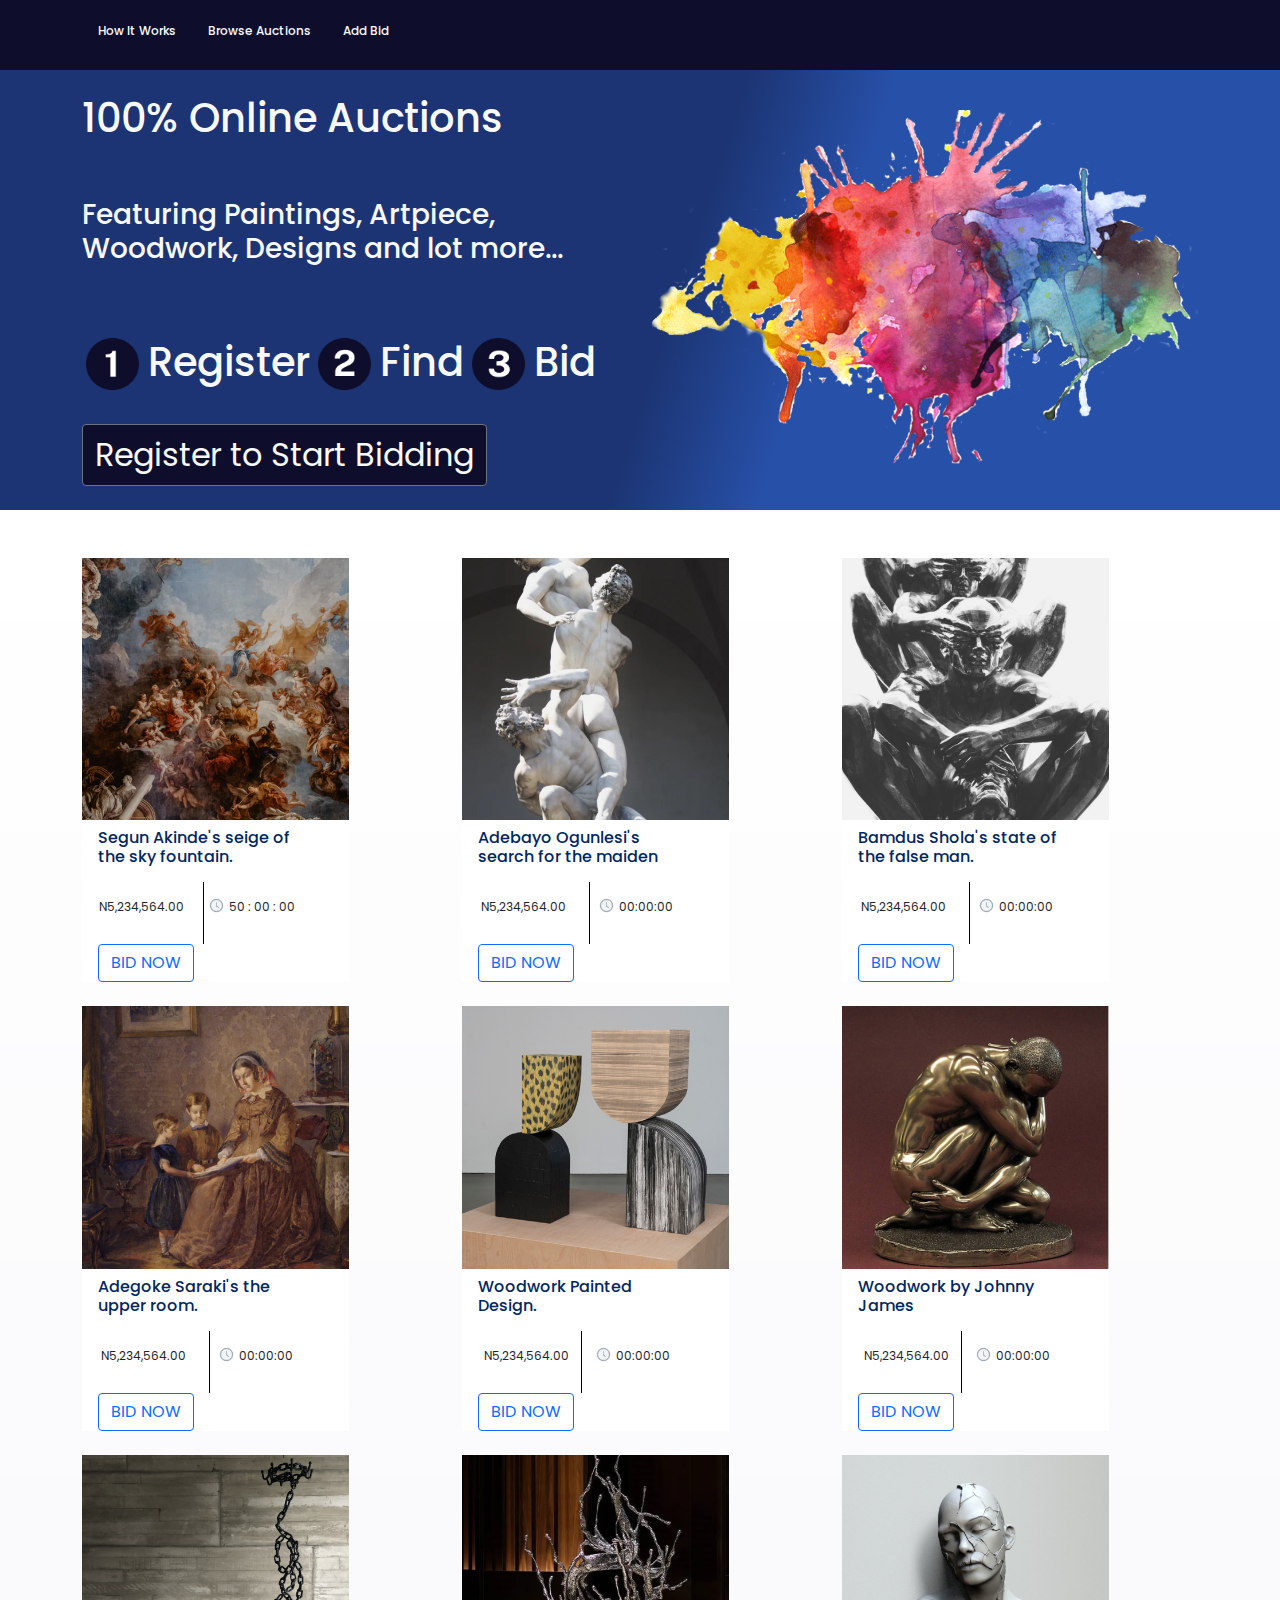
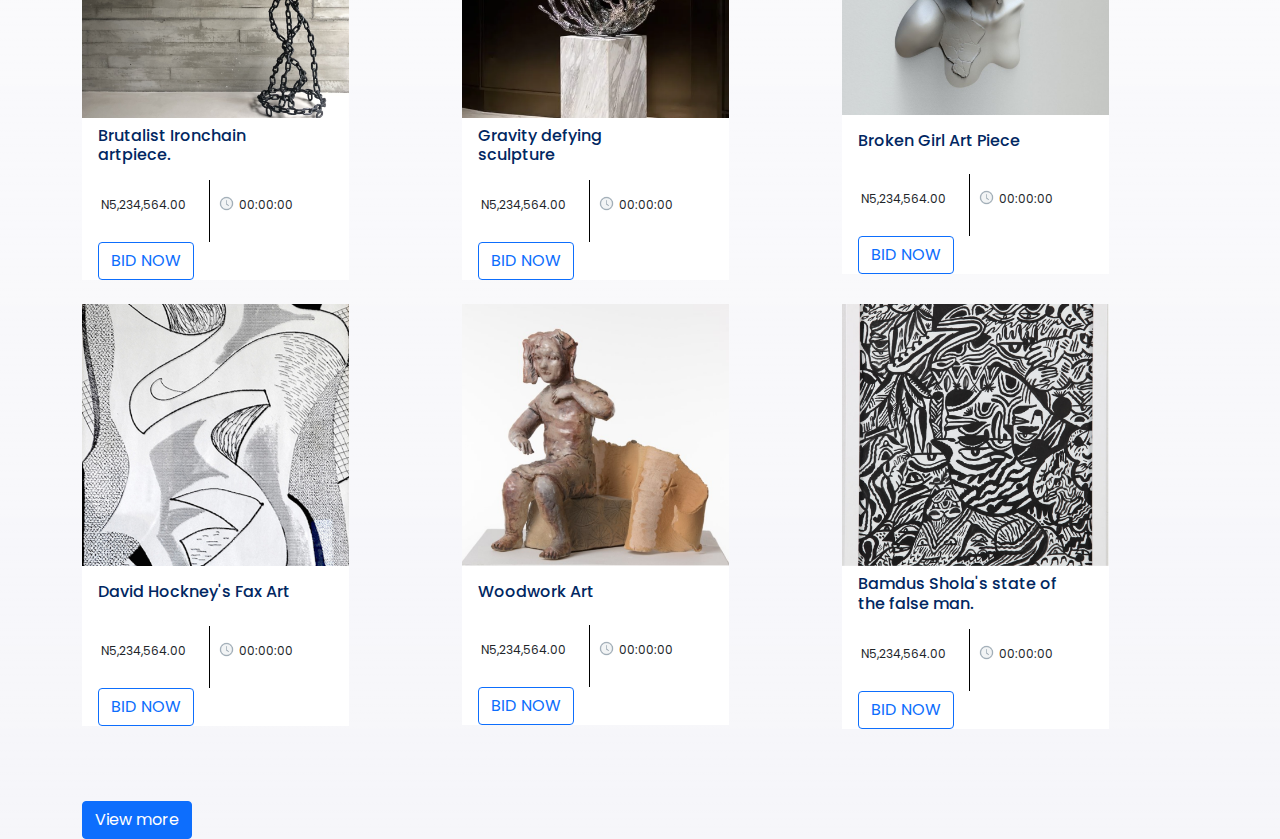
==== index.html @ ebd5a130 "ch: auction rough" ====
<!DOCTYPE html>
<html lang="en">
<head>
    <meta charset="UTF-8">
    <meta http-equiv="X-UA-Compatible" content="IE=edge">
    <meta name="viewport" content="width=device-width, initial-scale=1.0">
    <title>Auction Page</title>
    <link rel="stylesheet" href="css/bootstrap.min.css">
    <link rel="stylesheet" href="css/style.css">
    <link rel="preconnect" href="https://fonts.googleapis.com">
    <link rel="preconnect" href="https://fonts.gstatic.com" crossorigin>
    <link href="https://fonts.googleapis.com/css2?family=Poppins:wght@600&display=swap" rel="stylesheet">
</head>
<body>
    <section id="navSection" class="bg-secondary py-4">
        <div class="container d-flex text-light">
            <h5 class="fs-6 px-3">How It Works</h5>
            <h5 class="fs-6 px-3">Browse Auctions</h5>
            <h5 class="fs-6 px-3">Add Bid</h5>
        </div> 
    </section>
    <section id="regSection" class="py-4 bg-reg text-light">
        <div class="container">
            <div class="row">
                <div class="col-lg-6">
                    <h1>100% Online Auctions</h1>
                    <h3 class="py-5">Featuring Paintings, Artpiece, Woodwork, Designs and lot more...</h3>
                    <div class="d-flex py-3">
                        <div class="d-flex justify-content-around">
                            <img src="img/1.png" class="h-75 img-fluid">
                            <h1>Register</h1>
                        </div>
                        <div class="d-flex justify-content-around">
                            <img src="img/2.png" class="h-75 img-fluid">
                            <h1>Find</h1>
                        </div>
                        <div class="d-flex justify-content-around">
                            <img src="img/3.png" class="h-75 img-fluid">
                            <h1>Bid</h1>
                        </div>
                    </div>
                    <button class="btn btn-secondary fs-2 text-light">Register to Start Bidding</button>
                </div>
                <div class="col-lg-6 py-3">
                    <img src="img/paint.png" class="img-fluid">
                </div>
            </div>
        </div>
    </section>
    <section id="productSection">
        <div class="container">
            <div class="row py-5 justify-content-center">
                <div class="col-lg-4 col-md-6 pb-4">
                    <div class="product w-75 bg-white">
                        <img src="img/Segun.png" class="img-fluid">
                        <div class="info ms-3 w-75">
                            <h6 class="py-2 text-secondary">Segun Akinde's seige of the sky fountain.</h6>
                            <div class="text">
                                <div class="d-flex justify-content-around">
                                    <p class="pt-3 pe-3 fs-6">N5,234,564.00</p>
                                    <img src="img/Line 9.png">
                                    <div class="time d-flex justify-content-around">
                                        <img src="img/clock.png" class="h-50 pt-3">
                                        <p class="countDown pt-3 fs-6">50 : 00 : 00</p>
                                    </div>
                                </div>
                                <button class="btn btn-outline-primary">BID NOW</button>
                                <div class="couterUp"></div>
                            </div>
                        </div>
                    </div>
                </div>
                <div class="col-lg-4 col-md-6 pb-4">
                    <div class="product w-75 bg-white">
                        <img src="img/Adebayo.png" class="img-fluid">
                        <div class="info ms-3 w-75">
                            <h6 class="py-2 text-secondary">Adebayo Ogunlesi's search for the maiden</h6>
                            <div class="text">
                                <div class="d-flex justify-content-around">
                                    <p class="pt-3 pe-3 fs-6">N5,234,564.00</p>
                                    <img src="img/Line 9.png">
                                    <div class="time d-flex justify-content-around">
                                        <img src="img/clock.png" class="h-50 pt-3">
                                        <p class="countDown pt-3 fs-6">00:00:00</p>
                                    </div>
                                </div>
                                <button class="btn btn-outline-primary">BID NOW</button>
                                <div class="couterUp"></div>
                            </div>
                        </div>
                    </div>
                </div>
                <div class="col-lg-4 col-md-6 pb-4">
                    <div class="product w-75 bg-white">
                        <img src="img/Badmus.png" class="img-fluid">
                        <div class="info ms-3 w-75">
                            <h6 class="py-2 text-secondary">Bamdus Shola's state of the false man.</h6>
                            <div class="text">
                                <div class="d-flex justify-content-around">
                                    <p class="pt-3 pe-3 fs-6">N5,234,564.00</p>
                                    <img src="img/Line 9.png">
                                    <div class="time d-flex justify-content-around">
                                        <img src="img/clock.png" class="h-50 pt-3">
                                        <p class="countDown pt-3 fs-6">00:00:00</p>
                                    </div>
                                </div>
                                <button class="btn btn-outline-primary">BID NOW</button>
                                <div class="couterUp"></div>
                            </div>
                        </div>
                    </div>
                </div>
                <div class="col-lg-4 col-md-6 pb-4">
                    <div class="product w-75 bg-white">
                        <img src="img/Adegoke.png" class="img-fluid">
                        <div class="info ms-3 w-75">
                            <h6 class="py-2 text-secondary">Adegoke Saraki's the upper room.</h6>
                            <div class="text">
                                <div class="d-flex justify-content-around">
                                    <p class="pt-3 pe-3 fs-6">N5,234,564.00</p>
                                    <img src="img/Line 9.png">
                                    <div class="time d-flex justify-content-around">
                                        <img src="img/clock.png" class="h-50 pt-3">
                                        <p class="countDown pt-3 fs-6">00:00:00</p>
                                    </div>
                                </div>
                                <button class="btn btn-outline-primary">BID NOW</button>
                                <div class="couterUp"></div>
                            </div>
                        </div>
                    </div>
                </div>
                <div class="col-lg-4 col-md-6 pb-4">
                    <div class="product w-75 bg-white">
                        <img src="img/woodwork.png" class="img-fluid">
                        <div class="info ms-3 w-75">
                            <h6 class="py-2 text-secondary">Woodwork Painted Design.</h6>
                            <div class="text">
                                <div class="d-flex justify-content-around">
                                    <p class="pt-3 fs-6">N5,234,564.00</p>
                                    <img src="img/Line 9.png">
                                    <div class="time d-flex justify-content-around">
                                        <img src="img/clock.png" class="h-50 pt-3">
                                        <p class="countDown pt-3 fs-6">00:00:00</p>
                                    </div>
                                </div>
                                <button class="btn btn-outline-primary">BID NOW</button>
                                <div class="couterUp"></div>
                            </div>
                        </div>
                    </div>
                </div>
                <div class="col-lg-4 col-md-6 pb-4">
                    <div class="product w-75 bg-white">
                        <img src="img/Woodwork by Johny.png" class="img-fluid">
                        <div class="info ms-3 w-75">
                            <h6 class="py-2 text-secondary">Woodwork by Johnny James</h6>
                            <div class="text">
                                <div class="d-flex justify-content-around">
                                    <p class="pt-3 fs-6">N5,234,564.00</p>
                                    <img src="img/Line 9.png">
                                    <div class="time d-flex justify-content-around">
                                        <img src="img/clock.png" class="h-50 pt-3">
                                        <p class="countDown pt-3 fs-6">00:00:00</p>
                                    </div>
                                </div>
                                <button class="btn btn-outline-primary">BID NOW</button>
                                <div class="couterUp"></div>
                            </div>
                        </div>
                    </div>
                </div>
                <div class="col-lg-4 col-md-6 pb-4">
                    <div class="product w-75 bg-white">
                        <img src="img/Brutalist.png" class="img-fluid">
                        <div class="info ms-3 w-75">
                            <h6 class="py-2 text-secondary">Brutalist Ironchain artpiece.</h6>
                            <div class="text">
                                <div class="d-flex justify-content-around">
                                    <p class="pt-3 pe-3 fs-6">N5,234,564.00</p>
                                    <img src="img/Line 9.png">
                                    <div class="time d-flex justify-content-around">
                                        <img src="img/clock.png" class="h-50 pt-3">
                                        <p class="countDown pt-3 fs-6">00:00:00</p>
                                    </div>
                                </div>
                                <button class="btn btn-outline-primary">BID NOW</button>
                                <div class="couterUp"></div>
                            </div>
                        </div>
                    </div>
                </div>
                <div class="col-lg-4 col-md-6 pb-4">
                    <div class="product w-75 bg-white">
                        <img src="img/Gravity.png" class="img-fluid">
                        <div class="info ms-3 w-75">
                            <h6 class="py-2 text-secondary">Gravity defying sculpture</h6>
                            <div class="text">
                                <div class="d-flex justify-content-around">
                                    <p class="pt-3 pe-3 fs-6">N5,234,564.00</p>
                                    <img src="img/Line 9.png">
                                    <div class="time d-flex justify-content-around">
                                        <img src="img/clock.png" class="h-50 pt-3">
                                        <p class="countDown pt-3 fs-6">00:00:00</p>
                                    </div>
                                </div>
                                <button class="btn btn-outline-primary">BID NOW</button>
                                <div class="couterUp"></div>
                            </div>
                        </div>
                    </div>
                </div>
                <div class="col-lg-4 col-md-6 pb-4">
                    <div class="product w-75 bg-white">
                        <img src="img/Broken girl.png" class="img-fluid">
                        <div class="info ms-3 w-75">
                            <h6 class="py-3 text-secondary">Broken Girl Art Piece</h6>
                            <div class="text">
                                <div class="d-flex justify-content-around">
                                    <p class="pt-3 pe-3 fs-6">N5,234,564.00</p>
                                    <img src="img/Line 9.png">
                                    <div class="time d-flex justify-content-around">
                                        <img src="img/clock.png" class="h-50 pt-3">
                                        <p class="countDown pt-3 fs-6">00:00:00</p>
                                    </div>
                                </div>
                                <button class="btn btn-outline-primary">BID NOW</button>
                                <div class="couterUp"></div>
                            </div>
                        </div>
                    </div>
                </div>
                <div class="col-lg-4 col-md-6 pb-4">
                    <div class="product w-75 bg-white">
                        <img src="img/David.png" class="img-fluid">
                        <div class="info ms-3 w-75">
                            <h6 class="py-3 text-secondary">David Hockney's Fax Art</h6>
                            <div class="text">
                                <div class="d-flex justify-content-around">
                                    <p class="pt-3 pe-3 fs-6">N5,234,564.00</p>
                                    <img src="img/Line 9.png">
                                    <div class="time d-flex justify-content-around">
                                        <img src="img/clock.png" class="h-50 pt-3">
                                        <p class="countDown pt-3 fs-6">00:00:00</p>
                                    </div>
                                </div>
                                <button class="btn btn-outline-primary">BID NOW</button>
                                <div class="couterUp"></div>
                            </div>
                        </div>
                    </div>
                </div>
                <div class="col-lg-4 col-md-6 pb-4">
                    <div class="product w-75 bg-white">
                        <img src="img/Woodwork art.png" class="img-fluid">
                        <div class="info ms-3 w-75">
                            <h6 class="py-3 text-secondary">Woodwork Art</h6>
                            <div class="text">
                                <div class="d-flex justify-content-around">
                                    <p class="pt-3 pe-3 fs-6">N5,234,564.00</p>
                                    <img src="img/Line 9.png">
                                    <div class="time d-flex justify-content-around">
                                        <img src="img/clock.png" class="h-50 pt-3">
                                        <p class="countDown pt-3 fs-6">00:00:00</p>
                                    </div>
                                </div>
                                <button class="btn btn-outline-primary">BID NOW</button>
                                <div class="couterUp"></div>
                            </div>
                        </div>
                    </div>
                </div>
                <div class="col-lg-4 col-md-6 pb-4">
                    <div class="product w-75 bg-white">
                        <img src="img/Badmus 2.png" class="img-fluid">
                        <div class="info ms-3 w-75">
                            <h6 class="py-2 text-secondary">Bamdus Shola's state of the false man.</h6>
                            <div class="text">
                                <div class="d-flex justify-content-around">
                                    <p class="pt-3 pe-3 fs-6">N5,234,564.00</p>
                                    <img src="img/Line 9.png">
                                    <div class="time d-flex justify-content-around">
                                        <img src="img/clock.png" class="h-50 pt-3">
                                        <p class="countDown pt-3 fs-6">00:00:00</p>
                                    </div>
                                </div>
                                <button class="btn btn-outline-primary">BID NOW</button>
                                <div class="couterUp"></div>
                            </div>
                        </div>
                    </div>
                </div>
            </div>
            <div class="d-grid gap-2 d-md-block">
                <button class="btn btn-primary btn">View more</button>
            </div>
        </div>
    </section>
    

    
    <script src="js/bootstrap.min.js"></script>
    <script src="js/script.js"></script>
</body>
</html>
---- css/style.css ----
* {
    margin: 0;
    padding: 0;
    box-sizing: border-box;
}

.bg-secondary {
    background-color: #0E0E2C !important;
}

.btn-secondary {
    background-color: #0E0E2C !important;
}

.text-secondary {
    color:#012762 !important;
}

.bg-reg {
    background: linear-gradient(107.93deg, #1C3473 52.61%, #2750A8 63.13%);
}

#productSection {
    background: linear-gradient(180deg, #FFFFFF 0%, rgba(255, 255, 255, 0) 100%), linear-gradient(0deg, #F6F6FA, #F6F6FA);
    min-height: 100vh;
}

body {
    font-family: 'Poppins', sans-serif;
}

.fs-6 {
    font-size: 12px !important;
}
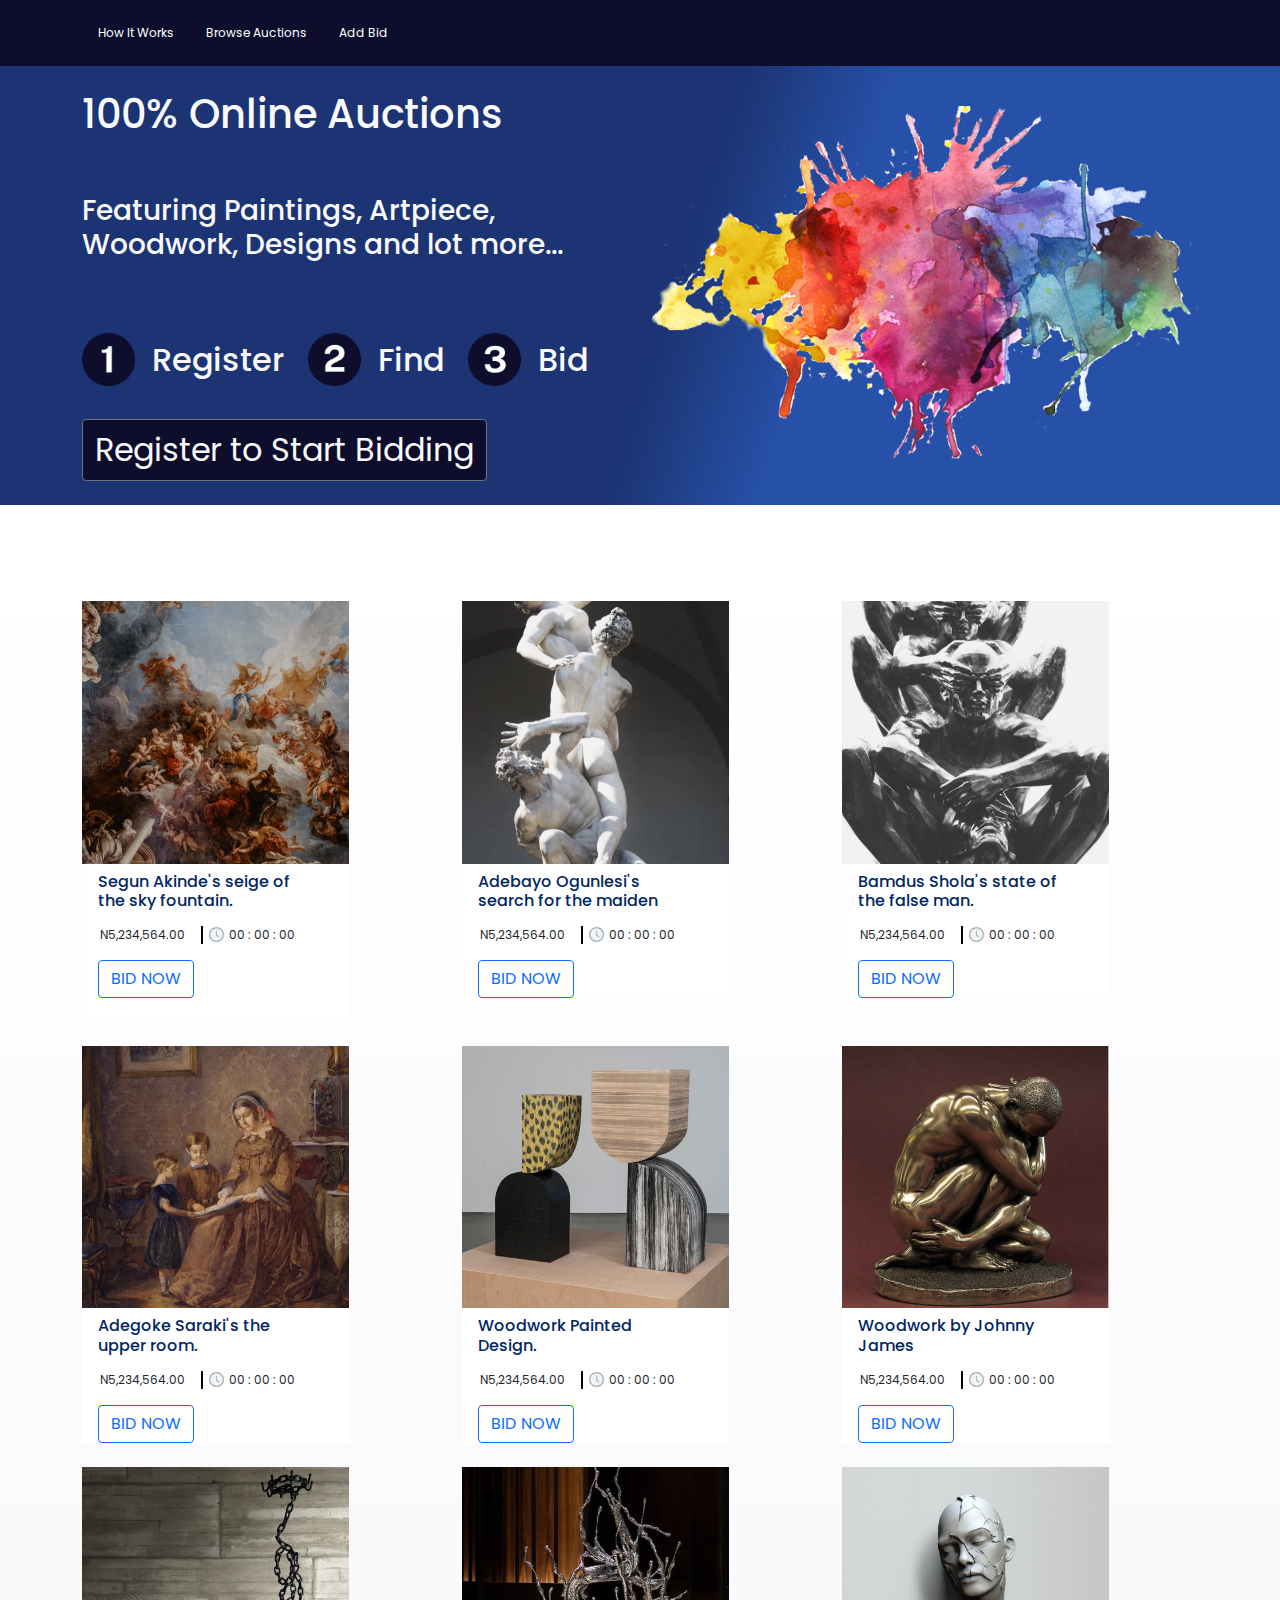
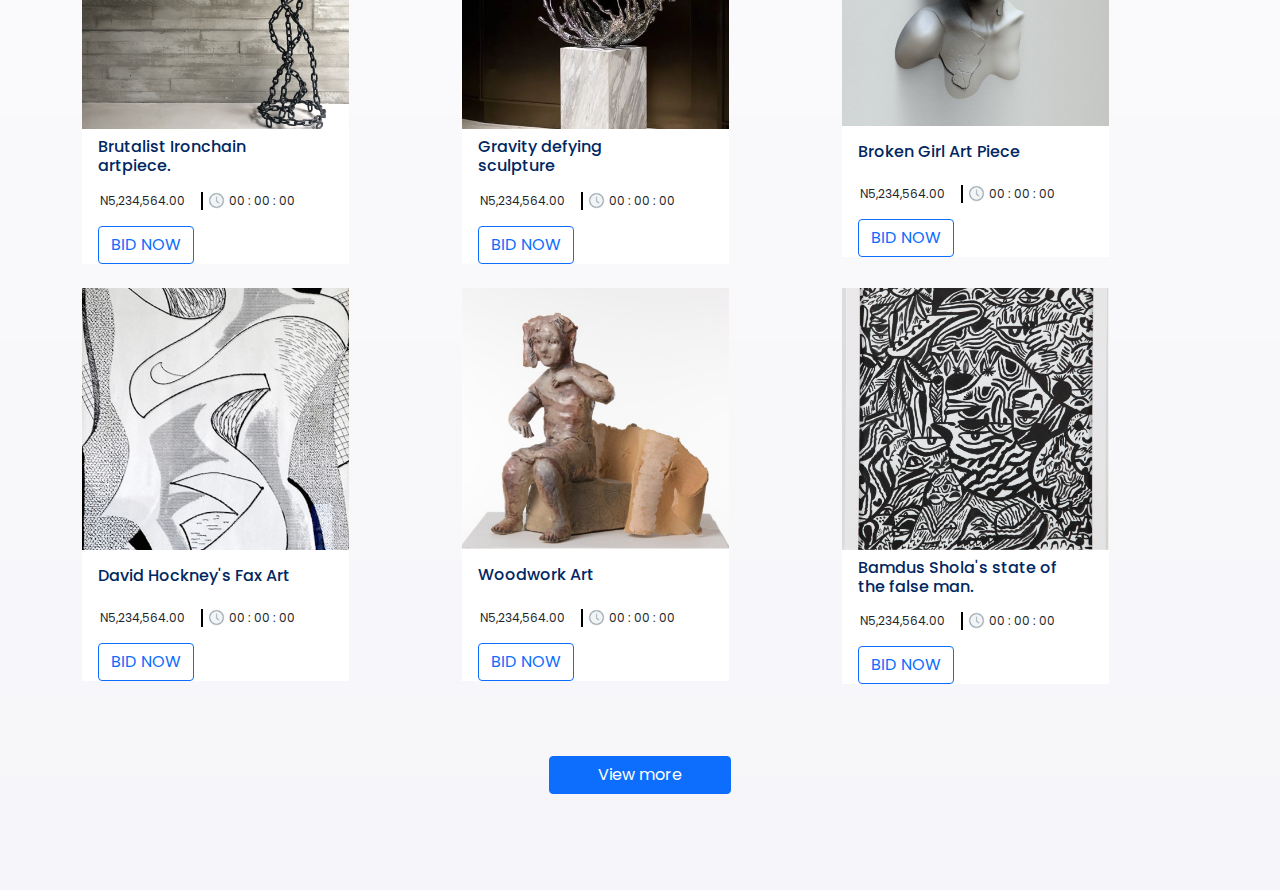
==== commit 2ddb62e3: "js push" ====
--- a/index.html
+++ b/index.html
@@ -13,10 +13,10 @@
 </head>
 <body>
     <section id="navSection" class="bg-secondary py-4">
-        <div class="container d-flex text-light">
-            <h5 class="fs-6 px-3">How It Works</h5>
-            <h5 class="fs-6 px-3">Browse Auctions</h5>
-            <h5 class="fs-6 px-3">Add Bid</h5>
+        <div class="container d-flex">
+            <a href="how-it-works.html" class="fs-6 px-3 text-decoration-none text-white">How It Works</a>
+            <a href="#" class="fs-6 px-3 text-decoration-none text-white">Browse Auctions</a>
+            <a href="#" class="fs-6 px-3 text-decoration-none text-white">Add Bid</a>
         </div> 
     </section>
     <section id="regSection" class="py-4 bg-reg text-light">
@@ -26,17 +26,17 @@
                     <h1>100% Online Auctions</h1>
                     <h3 class="py-5">Featuring Paintings, Artpiece, Woodwork, Designs and lot more...</h3>
                     <div class="d-flex py-3">
-                        <div class="d-flex justify-content-around">
+                        <div class="d-flex justify-content-between">
                             <img src="img/1.png" class="h-75 img-fluid">
-                            <h1>Register</h1>
-                        </div>
-                        <div class="d-flex justify-content-around">
+                            <h2 class="pe-4 pt-2">Register</h2>
+                        </div>
+                        <div class="d-flex justify-content-between">
                             <img src="img/2.png" class="h-75 img-fluid">
-                            <h1>Find</h1>
-                        </div>
-                        <div class="d-flex justify-content-around">
+                            <h2 class="pe-4 pt-2">Find</h2>
+                        </div>
+                        <div class="d-flex justify-content-between">
                             <img src="img/3.png" class="h-75 img-fluid">
-                            <h1>Bid</h1>
+                            <h2 class="pe-4 pt-2">Bid</h2>
                         </div>
                     </div>
                     <button class="btn btn-secondary fs-2 text-light">Register to Start Bidding</button>
@@ -47,7 +47,7 @@
             </div>
         </div>
     </section>
-    <section id="productSection">
+    <section id="productSection" class="py-5">
         <div class="container">
             <div class="row py-5 justify-content-center">
                 <div class="col-lg-4 col-md-6 pb-4">
@@ -57,14 +57,15 @@
                             <h6 class="py-2 text-secondary">Segun Akinde's seige of the sky fountain.</h6>
                             <div class="text">
                                 <div class="d-flex justify-content-around">
-                                    <p class="pt-3 pe-3 fs-6">N5,234,564.00</p>
-                                    <img src="img/Line 9.png">
-                                    <div class="time d-flex justify-content-around">
-                                        <img src="img/clock.png" class="h-50 pt-3">
-                                        <p class="countDown pt-3 fs-6">50 : 00 : 00</p>
-                                    </div>
-                                </div>
-                                <button class="btn btn-outline-primary">BID NOW</button>
+                                    <p class="money pe-3 fs-6">N5,234,564.00</p>
+                                    <div class="time d-flex justify-content-around">
+                                        <img src="img/clock.png" class="h-50">
+                                        <p class="countDown fs-6">00 : 00 : 00</p>
+                                    </div>
+                                </div>
+                                <div class="bidButton pb-4">
+                                    <button class="btn btn-outline-primary">BID NOW</button>
+                                </div>                        
                                 <div class="couterUp"></div>
                             </div>
                         </div>
@@ -77,11 +78,10 @@
                             <h6 class="py-2 text-secondary">Adebayo Ogunlesi's search for the maiden</h6>
                             <div class="text">
                                 <div class="d-flex justify-content-around">
-                                    <p class="pt-3 pe-3 fs-6">N5,234,564.00</p>
-                                    <img src="img/Line 9.png">
-                                    <div class="time d-flex justify-content-around">
-                                        <img src="img/clock.png" class="h-50 pt-3">
-                                        <p class="countDown pt-3 fs-6">00:00:00</p>
+                                    <p class="money pe-3 fs-6">N5,234,564.00</p>
+                                    <div class="time d-flex justify-content-around">
+                                        <img src="img/clock.png" class="h-50">
+                                        <p class="countDown fs-6">00 : 00 : 00</p>
                                     </div>
                                 </div>
                                 <button class="btn btn-outline-primary">BID NOW</button>
@@ -97,11 +97,10 @@
                             <h6 class="py-2 text-secondary">Bamdus Shola's state of the false man.</h6>
                             <div class="text">
                                 <div class="d-flex justify-content-around">
-                                    <p class="pt-3 pe-3 fs-6">N5,234,564.00</p>
-                                    <img src="img/Line 9.png">
-                                    <div class="time d-flex justify-content-around">
-                                        <img src="img/clock.png" class="h-50 pt-3">
-                                        <p class="countDown pt-3 fs-6">00:00:00</p>
+                                    <p class="money pe-3 fs-6">N5,234,564.00</p>
+                                    <div class="time d-flex justify-content-around">
+                                        <img src="img/clock.png" class="h-50">
+                                        <p class="countDown fs-6">00 : 00 : 00</p>
                                     </div>
                                 </div>
                                 <button class="btn btn-outline-primary">BID NOW</button>
@@ -117,11 +116,10 @@
                             <h6 class="py-2 text-secondary">Adegoke Saraki's the upper room.</h6>
                             <div class="text">
                                 <div class="d-flex justify-content-around">
-                                    <p class="pt-3 pe-3 fs-6">N5,234,564.00</p>
-                                    <img src="img/Line 9.png">
-                                    <div class="time d-flex justify-content-around">
-                                        <img src="img/clock.png" class="h-50 pt-3">
-                                        <p class="countDown pt-3 fs-6">00:00:00</p>
+                                    <p class="money pe-3 fs-6">N5,234,564.00</p>
+                                    <div class="time d-flex justify-content-around">
+                                        <img src="img/clock.png" class="h-50">
+                                        <p class="countDown fs-6">00 : 00 : 00</p>
                                     </div>
                                 </div>
                                 <button class="btn btn-outline-primary">BID NOW</button>
@@ -137,11 +135,10 @@
                             <h6 class="py-2 text-secondary">Woodwork Painted Design.</h6>
                             <div class="text">
                                 <div class="d-flex justify-content-around">
-                                    <p class="pt-3 fs-6">N5,234,564.00</p>
-                                    <img src="img/Line 9.png">
-                                    <div class="time d-flex justify-content-around">
-                                        <img src="img/clock.png" class="h-50 pt-3">
-                                        <p class="countDown pt-3 fs-6">00:00:00</p>
+                                    <p class="money pe-3 fs-6">N5,234,564.00</p>
+                                    <div class="time d-flex justify-content-around">
+                                        <img src="img/clock.png" class="h-50">
+                                        <p class="countDown fs-6">00 : 00 : 00</p>
                                     </div>
                                 </div>
                                 <button class="btn btn-outline-primary">BID NOW</button>
@@ -157,11 +154,10 @@
                             <h6 class="py-2 text-secondary">Woodwork by Johnny James</h6>
                             <div class="text">
                                 <div class="d-flex justify-content-around">
-                                    <p class="pt-3 fs-6">N5,234,564.00</p>
-                                    <img src="img/Line 9.png">
-                                    <div class="time d-flex justify-content-around">
-                                        <img src="img/clock.png" class="h-50 pt-3">
-                                        <p class="countDown pt-3 fs-6">00:00:00</p>
+                                    <p class="money pe-3 fs-6">N5,234,564.00</p>
+                                    <div class="time d-flex justify-content-around">
+                                        <img src="img/clock.png" class="h-50">
+                                        <p class="countDown fs-6">00 : 00 : 00</p>
                                     </div>
                                 </div>
                                 <button class="btn btn-outline-primary">BID NOW</button>
@@ -177,11 +173,10 @@
                             <h6 class="py-2 text-secondary">Brutalist Ironchain artpiece.</h6>
                             <div class="text">
                                 <div class="d-flex justify-content-around">
-                                    <p class="pt-3 pe-3 fs-6">N5,234,564.00</p>
-                                    <img src="img/Line 9.png">
-                                    <div class="time d-flex justify-content-around">
-                                        <img src="img/clock.png" class="h-50 pt-3">
-                                        <p class="countDown pt-3 fs-6">00:00:00</p>
+                                    <p class="money pe-3 fs-6">N5,234,564.00</p>
+                                    <div class="time d-flex justify-content-around">
+                                        <img src="img/clock.png" class="h-50">
+                                        <p class="countDown fs-6">00 : 00 : 00</p>
                                     </div>
                                 </div>
                                 <button class="btn btn-outline-primary">BID NOW</button>
@@ -197,11 +192,10 @@
                             <h6 class="py-2 text-secondary">Gravity defying sculpture</h6>
                             <div class="text">
                                 <div class="d-flex justify-content-around">
-                                    <p class="pt-3 pe-3 fs-6">N5,234,564.00</p>
-                                    <img src="img/Line 9.png">
-                                    <div class="time d-flex justify-content-around">
-                                        <img src="img/clock.png" class="h-50 pt-3">
-                                        <p class="countDown pt-3 fs-6">00:00:00</p>
+                                    <p class="money pe-3 fs-6">N5,234,564.00</p>
+                                    <div class="time d-flex justify-content-around">
+                                        <img src="img/clock.png" class="h-50">
+                                        <p class="countDown fs-6">00 : 00 : 00</p>
                                     </div>
                                 </div>
                                 <button class="btn btn-outline-primary">BID NOW</button>
@@ -217,11 +211,10 @@
                             <h6 class="py-3 text-secondary">Broken Girl Art Piece</h6>
                             <div class="text">
                                 <div class="d-flex justify-content-around">
-                                    <p class="pt-3 pe-3 fs-6">N5,234,564.00</p>
-                                    <img src="img/Line 9.png">
-                                    <div class="time d-flex justify-content-around">
-                                        <img src="img/clock.png" class="h-50 pt-3">
-                                        <p class="countDown pt-3 fs-6">00:00:00</p>
+                                    <p class="money pe-3 fs-6">N5,234,564.00</p>
+                                    <div class="time d-flex justify-content-around">
+                                        <img src="img/clock.png" class="h-50">
+                                        <p class="countDown fs-6">00 : 00 : 00</p>
                                     </div>
                                 </div>
                                 <button class="btn btn-outline-primary">BID NOW</button>
@@ -237,11 +230,10 @@
                             <h6 class="py-3 text-secondary">David Hockney's Fax Art</h6>
                             <div class="text">
                                 <div class="d-flex justify-content-around">
-                                    <p class="pt-3 pe-3 fs-6">N5,234,564.00</p>
-                                    <img src="img/Line 9.png">
-                                    <div class="time d-flex justify-content-around">
-                                        <img src="img/clock.png" class="h-50 pt-3">
-                                        <p class="countDown pt-3 fs-6">00:00:00</p>
+                                    <p class="money pe-3 fs-6">N5,234,564.00</p>
+                                    <div class="time d-flex justify-content-around">
+                                        <img src="img/clock.png" class="h-50">
+                                        <p class="countDown fs-6">00 : 00 : 00</p>
                                     </div>
                                 </div>
                                 <button class="btn btn-outline-primary">BID NOW</button>
@@ -257,11 +249,10 @@
                             <h6 class="py-3 text-secondary">Woodwork Art</h6>
                             <div class="text">
                                 <div class="d-flex justify-content-around">
-                                    <p class="pt-3 pe-3 fs-6">N5,234,564.00</p>
-                                    <img src="img/Line 9.png">
-                                    <div class="time d-flex justify-content-around">
-                                        <img src="img/clock.png" class="h-50 pt-3">
-                                        <p class="countDown pt-3 fs-6">00:00:00</p>
+                                    <p class="money pe-3 fs-6">N5,234,564.00</p>
+                                    <div class="time d-flex justify-content-around">
+                                        <img src="img/clock.png" class="h-50">
+                                        <p class="countDown fs-6">00 : 00 : 00</p>
                                     </div>
                                 </div>
                                 <button class="btn btn-outline-primary">BID NOW</button>
@@ -277,11 +268,10 @@
                             <h6 class="py-2 text-secondary">Bamdus Shola's state of the false man.</h6>
                             <div class="text">
                                 <div class="d-flex justify-content-around">
-                                    <p class="pt-3 pe-3 fs-6">N5,234,564.00</p>
-                                    <img src="img/Line 9.png">
-                                    <div class="time d-flex justify-content-around">
-                                        <img src="img/clock.png" class="h-50 pt-3">
-                                        <p class="countDown pt-3 fs-6">00:00:00</p>
+                                    <p class="money pe-3 fs-6">N5,234,564.00</p>
+                                    <div class="time d-flex justify-content-around">
+                                        <img src="img/clock.png" class="h-50">
+                                        <p class="countDown fs-6">00 : 00 : 00</p>
                                     </div>
                                 </div>
                                 <button class="btn btn-outline-primary">BID NOW</button>
@@ -291,14 +281,13 @@
                     </div>
                 </div>
             </div>
-            <div class="d-grid gap-2 d-md-block">
-                <button class="btn btn-primary btn">View more</button>
+            <div class="d-flex justify-content-center align-content-center text-center pb-5">
+                <button class="btn btn-primary btn px-5">View more</button>
             </div>
         </div>
     </section>
     
 
-    
     <script src="js/bootstrap.min.js"></script>
     <script src="js/script.js"></script>
 </body>
--- a/css/style.css
+++ b/css/style.css
@@ -31,4 +31,8 @@
 
 .fs-6 {
     font-size: 12px !important;
+}
+
+.text .money {
+    border-right: 2px solid black;
 }